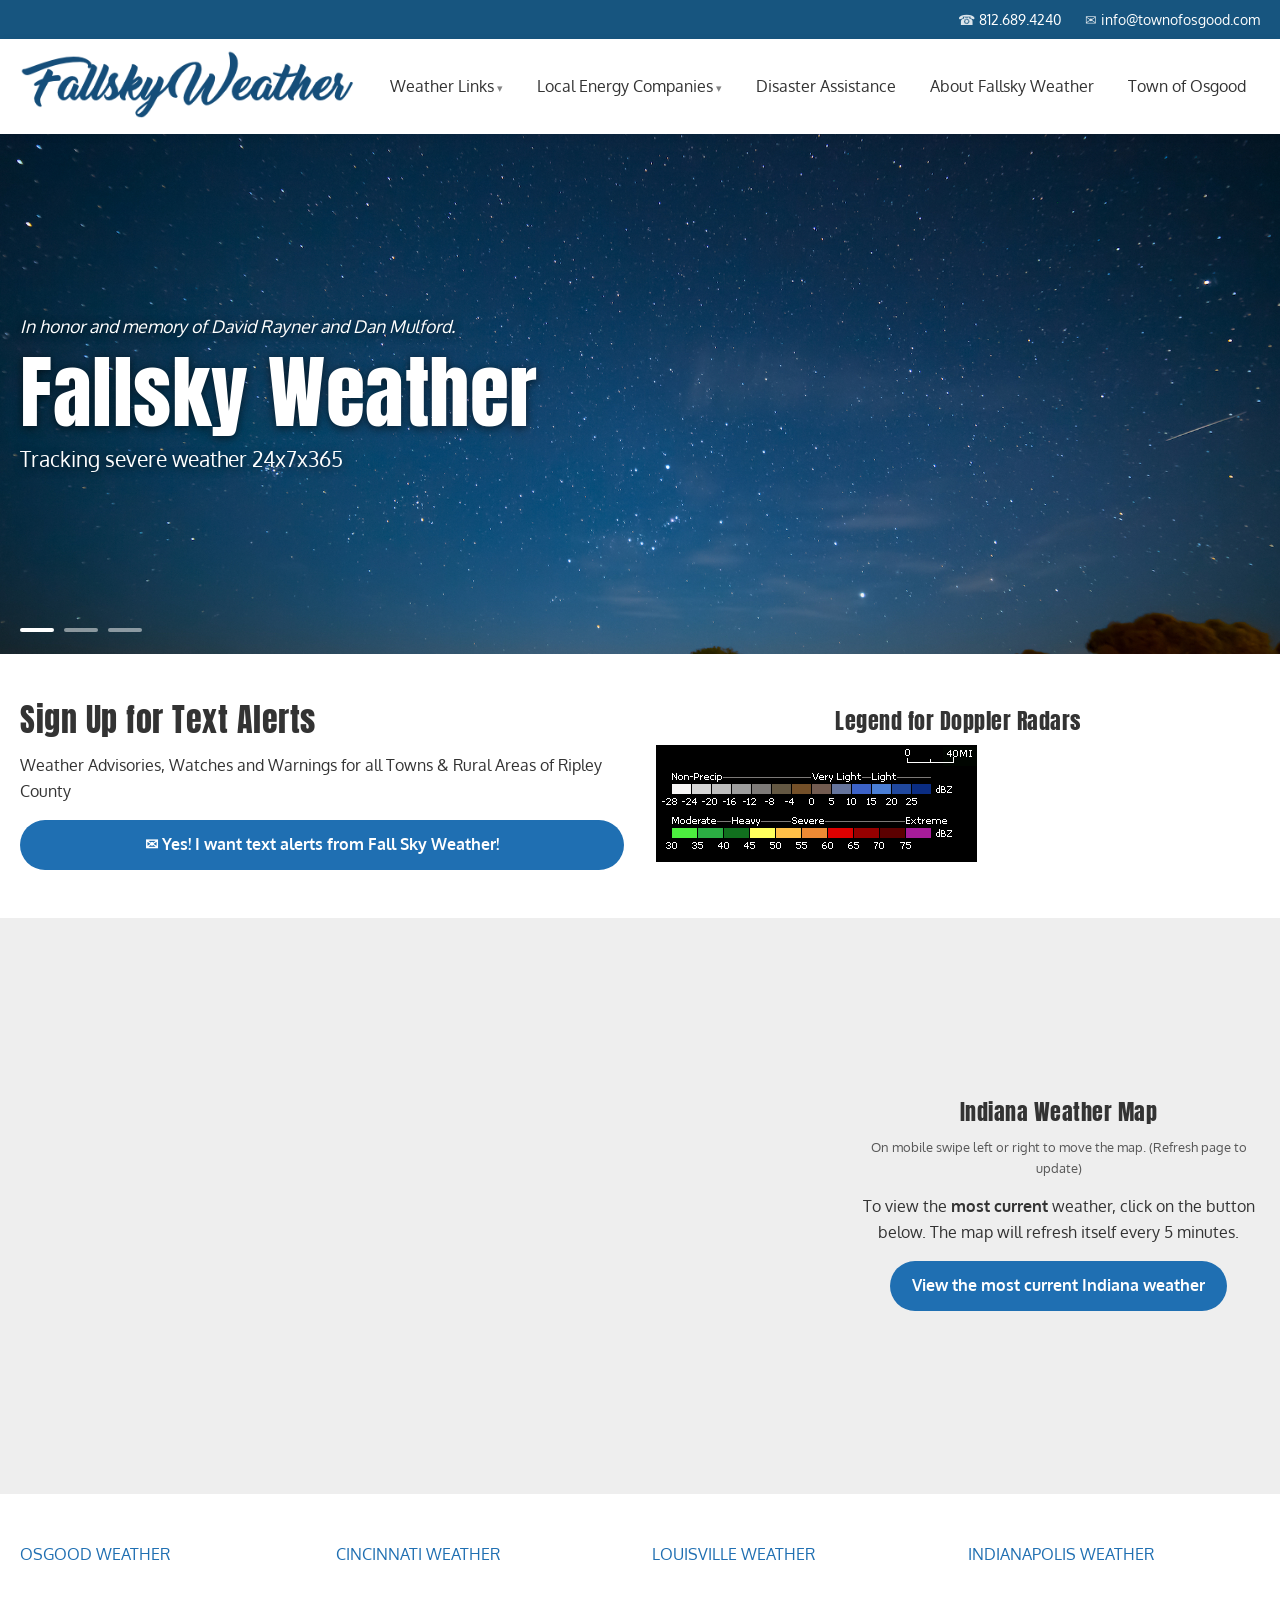
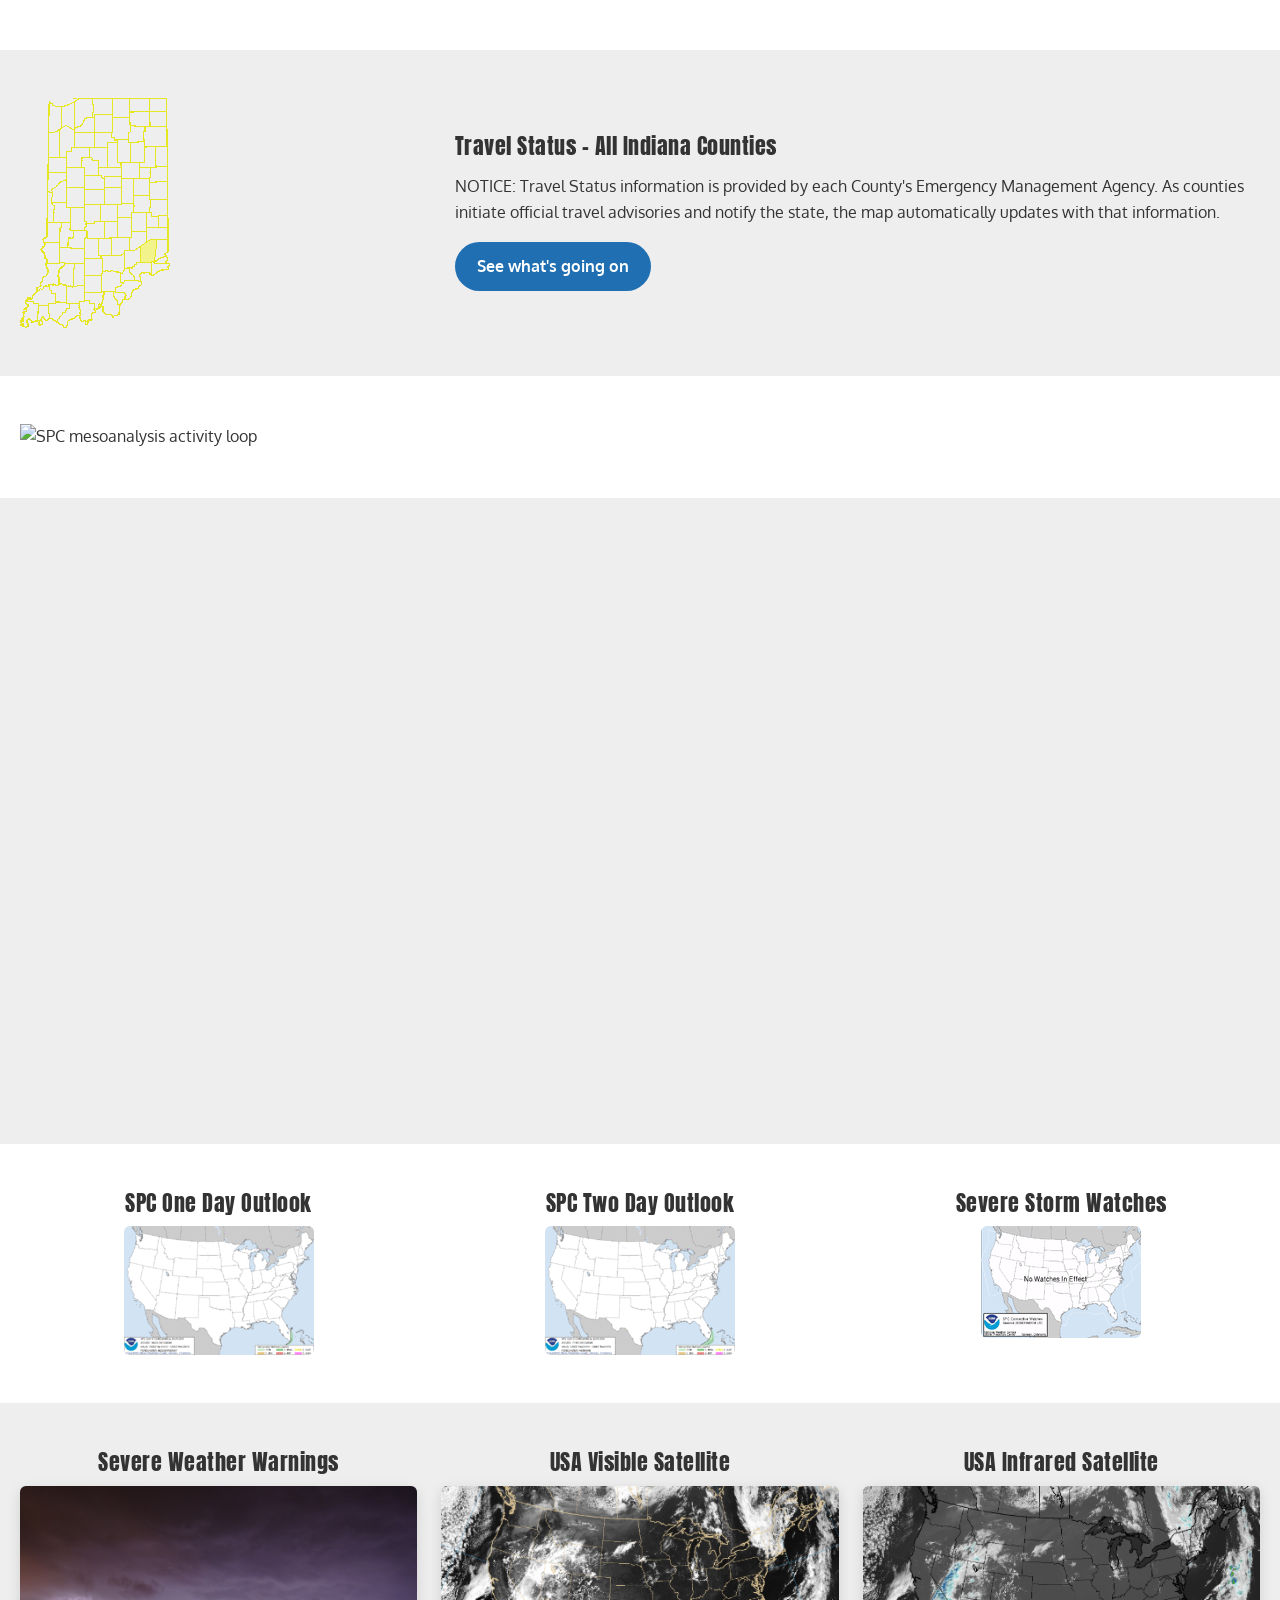
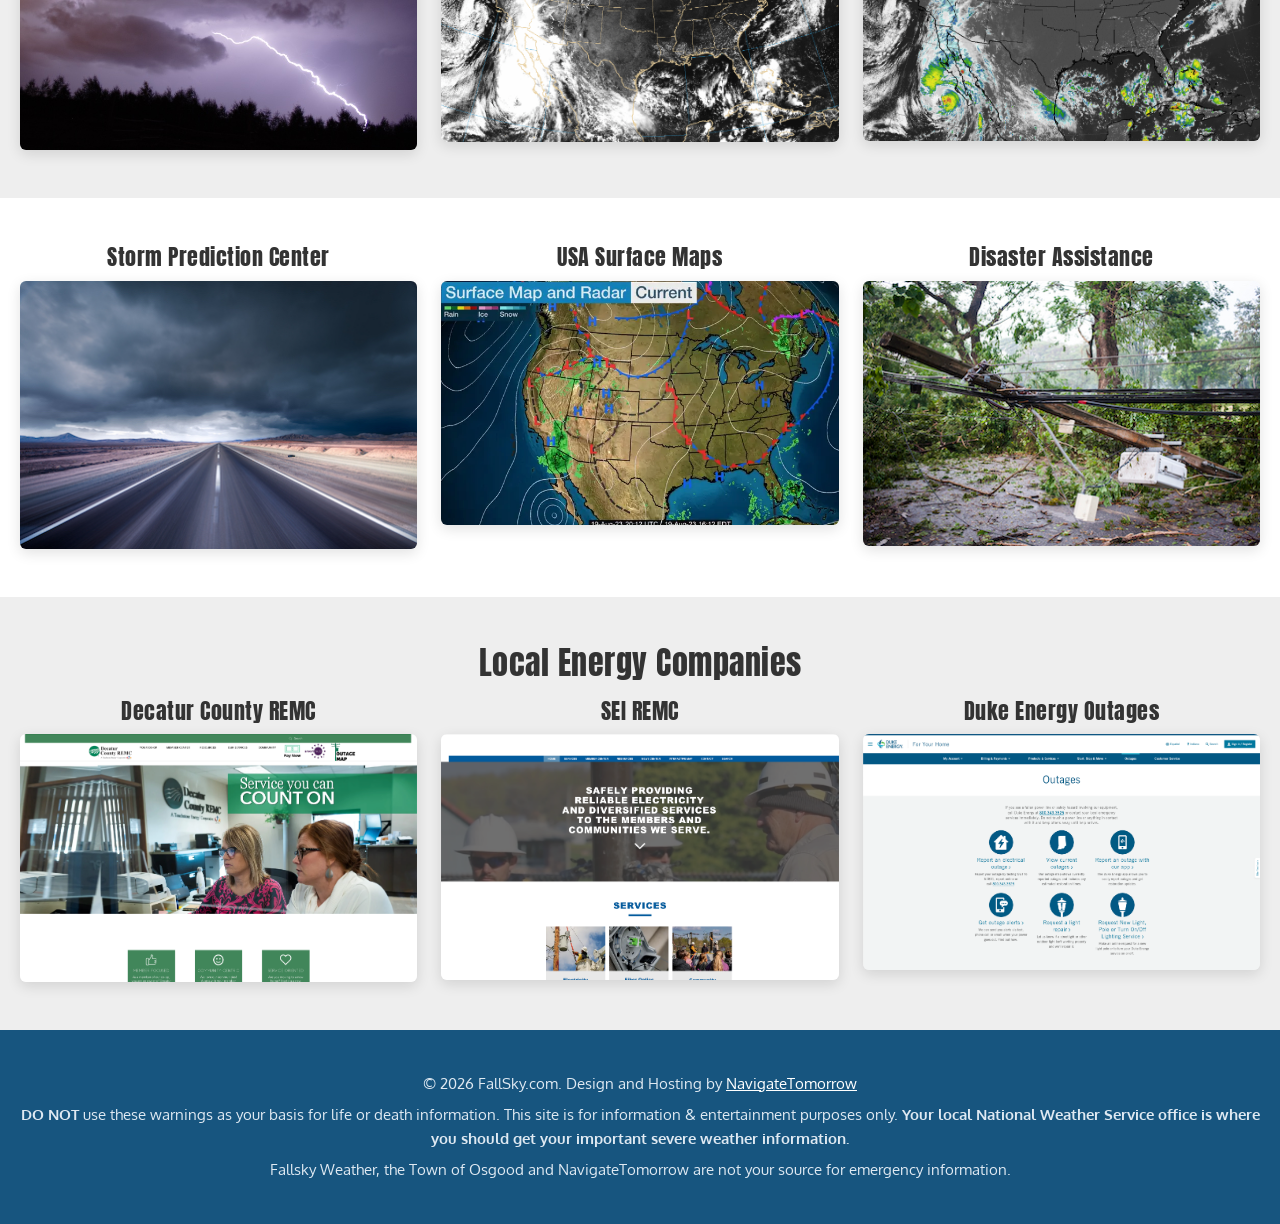
==== index.html @ 4986d74d "Standalone rebuild of fallsky.com front page Plain HTML/CSS/JS conversion of the Joomla home page — " ====
<!doctype html>
<html lang="en">
<head>
  <meta charset="utf-8">
  <meta name="viewport" content="width=device-width, initial-scale=1, shrink-to-fit=no">
  <title>Home - Fallsky Weather</title>
  <meta name="description" content="Severe weather for Southeast Indiana - Ripley County, Milan, Osgood, Versailles, Sunman, New Marion, Batesville, Holton and Dillsboro">
  <meta name="rights" content="Town of Osgood, Indiana">
  <meta name="robots" content="index, follow">
  <link rel="icon" type="image/png" href="images/favicon.png">

  <!-- Google Analytics -->
  <script async src="https://www.googletagmanager.com/gtag/js?id=G-WE79SK23SX"></script>
  <script>
    window.dataLayer = window.dataLayer || [];
    function gtag(){dataLayer.push(arguments);}
    gtag('js', new Date());
    gtag('config', 'G-WE79SK23SX');
  </script>

  <link href="https://fonts.googleapis.com/css?family=Anton&amp;display=swap" rel="stylesheet">
  <link href="https://fonts.googleapis.com/css?family=Oxygen:300,400,700&amp;display=swap" rel="stylesheet">
  <link rel="stylesheet" href="styles.css">
</head>
<body>

  <!-- Top bar -->
  <div class="topbar">
    <div class="container topbar__inner">
      <ul class="topbar__contact">
        <li><span class="ico">&#9742;</span> <a href="tel:812.689.4240">812.689.4240</a></li>
        <li><span class="ico">&#9993;</span> <a href="mailto:info@townofosgood.com">info@townofosgood.com</a></li>
      </ul>
    </div>
  </div>

  <!-- Header -->
  <header class="site-header" id="top">
    <div class="container site-header__inner">
      <a class="logo" href="https://fallsky.com/"><img src="images/logo.png" alt="Fallsky Weather" height="60"></a>

      <button class="nav-toggle" id="navToggle" aria-label="Menu" aria-expanded="false">
        <span></span><span></span><span></span>
      </button>

      <!-- Main menu: same markup drives desktop mega-menu and mobile off-canvas -->
      <nav class="main-nav" id="mainNav" aria-label="Main menu">
        <button class="nav-close" id="navClose" aria-label="Close menu">&times;</button>
        <ul class="menu">
          <li class="menu__item menu__item--has-children">
            <span class="menu__heading" tabindex="0">Weather Links</span>
            <ul class="submenu">
              <li><a href="https://fallsky.com/weather/indiana-radar">Indiana Radar</a></li>
              <li><a href="https://www.ripleycounty.in.gov/ema/">Ripley County Emergency Management Agency</a></li>
              <li><a href="http://kamala.cod.edu/svr/" target="_blank" rel="noopener noreferrer">Severe Weather Warnings</a></li>
              <li><a href="https://www.spc.noaa.gov" target="_blank" rel="noopener noreferrer">Storm Prediction Center</a></li>
              <li><a href="https://weather.com/maps/currentusweather" target="_blank" rel="noopener noreferrer">U.S. Surface Maps</a></li>
              <li><a href="https://www.wunderground.com/maps/satellite/regional-visible" target="_blank" rel="noopener noreferrer">U.S. Visible Satellite</a></li>
              <li><a href="https://www.wunderground.com/maps/satellite/regional-infrared" target="_blank" rel="noopener noreferrer">Infrared Satellite</a></li>
              <li><a href="https://511in.org/list/weather-stations" target="_blank" rel="noopener noreferrer">Weather Station List</a></li>
              <li><a href="https://511in.org/list/cameras?searchTerm=versailles&amp;page=1&amp;pageRecordLimit=25">US 50 - Versailles Traffic Cam</a></li>
              <li><a href="https://511in.org/list/cameras?searchTerm=pentown&amp;page=1&amp;pageRecordLimit=25" target="_blank" rel="noopener noreferrer">I-74 Penntown Traffic Cam</a></li>
            </ul>
          </li>
          <li class="menu__item menu__item--has-children">
            <span class="menu__heading" tabindex="0">Local Energy Companies</span>
            <ul class="submenu">
              <li><a href="http://www.dcremc.com/" target="_blank" rel="noopener noreferrer">Decatur County REMC</a></li>
              <li><a href="http://www.seiremc.com/" target="_blank" rel="noopener noreferrer">SEI REMC</a></li>
              <li><a href="https://www.duke-energy.com/outages" target="_blank" rel="noopener noreferrer">Duke Energy Outages</a></li>
            </ul>
          </li>
          <li class="menu__item"><a href="https://www.disasterassistance.gov" target="_blank" rel="noopener noreferrer">Disaster Assistance</a></li>
          <li class="menu__item"><a href="https://fallsky.com/about-fallsky">About Fallsky Weather</a></li>
          <li class="menu__item"><a href="http://www.osgoodindiana.org" target="_blank" rel="noopener noreferrer">Town of Osgood</a></li>
        </ul>
      </nav>
    </div>
  </header>
  <div class="nav-backdrop" id="navBackdrop"></div>

  <main>

    <!-- Hero slideshow -->
    <section class="hero" id="hero">
      <div class="hero__slide is-active" style="background-image:url(images/night-sky-hyden-western-australia-sbi-301985269.jpg)"></div>
      <div class="hero__slide" style="background-image:url(images/thunderbolt-over-cereal-field-at-summer-time-storm-sbi-3008708791.jpg)"></div>
      <div class="hero__slide" style="background-image:url(images/fall-sky1.jpeg)"></div>
      <div class="hero__overlay container">
        <p class="hero__memorial">In honor and memory of David Rayner and Dan Mulford.</p>
        <h1 class="hero__title">Fallsky Weather</h1>
        <p class="hero__tagline">Tracking severe weather 24x7x365</p>
      </div>
      <div class="hero__dots" id="heroDots" aria-label="Slide controls"></div>
    </section>

    <!-- Text alerts + doppler legend -->
    <section class="section">
      <div class="container split">
        <div class="split__main">
          <h2>Sign Up for Text Alerts</h2>
          <p>Weather Advisories, Watches and Warnings for all Towns &amp; Rural Areas of Ripley County</p>
          <a class="btn btn--block" href="https://www.osgoodindiana.org/txtwire" target="_blank" rel="noopener noreferrer">
            &#9993; Yes! I want text alerts from Fall Sky Weather!
          </a>
        </div>
        <div class="split__aside">
          <h3>Legend for Doppler Radars</h3>
          <img class="img-responsive" src="images/legend.gif" alt="Legend for Doppler Radars" width="321" height="117">
        </div>
      </div>
    </section>

    <!-- AccuWeather mosaic + Indiana map CTA -->
    <section class="section section--muted">
      <div class="container split split--wide-left">
        <div class="split__main">
          <iframe class="embed embed--mosaic" src="https://sirocco.accuweather.com/nx_mosaic_640x480_public/sir/inmasirin_.gif" title="AccuWeather Indiana mosaic" loading="lazy"></iframe>
        </div>
        <div class="split__aside">
          <h3>Indiana Weather Map</h3>
          <p class="small">On mobile swipe left or right to move the map. (Refresh page to update)</p>
          <p>To view the <strong>most current</strong> weather, click on the button below. The map will refresh itself every 5 minutes.</p>
          <a class="btn" href="https://fallsky.com/weather/indiana-radar">View the most current Indiana weather</a>
        </div>
      </div>
    </section>

    <!-- Weather widgets (weatherwidget.io) -->
    <section class="section">
      <div class="container card-grid card-grid--4">
        <div class="widget-cell">
          <a class="weatherwidget-io" href="https://forecast7.com/en/39d13n85d29/osgood/?unit=us" data-label_1="OSGOOD" data-label_2="WEATHER" data-days="5" data-theme="original">OSGOOD WEATHER</a>
        </div>
        <div class="widget-cell">
          <a class="weatherwidget-io" href="https://forecast7.com/en/39d10n84d51/cincinnati/?unit=us" data-label_1="CINCINNATI" data-label_2="WEATHER" data-days="5" data-theme="dark">CINCINNATI WEATHER</a>
        </div>
        <div class="widget-cell">
          <a class="weatherwidget-io" href="https://forecast7.com/en/38d25n85d76/louisville/?unit=us" data-label_1="LOUISVILLE" data-label_2="WEATHER" data-days="5" data-theme="orange">LOUISVILLE WEATHER</a>
        </div>
        <div class="widget-cell">
          <a class="weatherwidget-io" href="https://forecast7.com/en/39d77n86d16/indianapolis/?unit=us" data-label_1="INDIANAPOLIS" data-label_2="WEATHER" data-days="5" data-theme="beige">INDIANAPOLIS WEATHER</a>
        </div>
      </div>
    </section>

    <!-- Indiana travel status card -->
    <section class="section section--muted">
      <div class="container split split--wide-right">
        <div class="split__aside">
          <a href="https://www.in.gov/dhs/traveladvisory/" target="_blank" rel="noopener noreferrer">
            <img class="img-responsive" src="images/ripleyyellow.gif" alt="State of Indiana travel status" width="150" height="230">
          </a>
        </div>
        <div class="split__main">
          <h3>Travel Status - All Indiana Counties</h3>
          <p>NOTICE: Travel Status information is provided by each County's Emergency Management Agency. As counties initiate official travel advisories and notify the state, the map automatically updates with that information.</p>
          <a class="btn" href="https://www.in.gov/dhs/traveladvisory/" target="_blank" rel="noopener noreferrer">See what's going on</a>
        </div>
      </div>
    </section>

    <!-- SPC mesoanalysis loop -->
    <section class="section">
      <div class="container">
        <img class="img-responsive" id="spcLoop" data-src="https://www.spc.noaa.gov/products/activity_loop.gif" alt="SPC mesoanalysis activity loop" style="width:100%">
      </div>
    </section>

    <!-- NWS live radar -->
    <section class="section section--muted">
      <div class="container">
        <iframe class="embed embed--radar" src="https://radar.weather.gov/?settings=[base64]%3D%3D" title="NWS live radar" loading="lazy"></iframe>
      </div>
    </section>

    <!-- SPC outlook trio -->
    <section class="section">
      <div class="container card-grid card-grid--3">
        <div class="card card--plain">
          <h3>SPC One Day Outlook</h3>
          <a href="http://www.spc.noaa.gov/products/outlook/day1otlk.html" target="_blank" rel="noopener noreferrer">
            <img class="img-responsive" src="images/day1otlk_sm.gif" alt="SPC One Day Outlook">
          </a>
        </div>
        <div class="card card--plain">
          <h3>SPC Two Day Outlook</h3>
          <a href="http://www.spc.noaa.gov/products/outlook/day2otlk.html" target="_blank" rel="noopener noreferrer">
            <img class="img-responsive" src="images/day2otlk_sm.gif" alt="SPC Two Day Outlook">
          </a>
        </div>
        <div class="card card--plain">
          <h3>Severe Storm Watches</h3>
          <a href="http://www.spc.noaa.gov/products/watch/" target="_blank" rel="noopener noreferrer">
            <img class="img-responsive" src="images/validww_sm.png" alt="Severe Storm Watches">
          </a>
        </div>
      </div>
    </section>

    <!-- Severe weather image trio -->
    <section class="section section--muted">
      <div class="container card-grid card-grid--3">
        <figure class="card">
          <h3>Severe Weather Warnings</h3>
          <a href="https://kamala.cod.edu/svr/" target="_blank" rel="noopener noreferrer">
            <img class="img-responsive" src="images/img_2123.jpg" alt="Severe Weather Warnings">
          </a>
        </figure>
        <figure class="card">
          <h3>USA Visible Satellite</h3>
          <a href="https://www.wunderground.com/maps/satellite/regional-visible" target="_blank" rel="noopener noreferrer">
            <img class="img-responsive" src="images/2023-08-19_16-17-37.png" alt="USA Visible Satellite">
          </a>
        </figure>
        <figure class="card">
          <h3>USA Infrared Satellite</h3>
          <a href="https://www.wunderground.com/maps/satellite/regional-infrared" target="_blank" rel="noopener noreferrer">
            <img class="img-responsive" src="images/2023-08-19_16-18-30.png" alt="USA Infrared Satellite">
          </a>
        </figure>
      </div>
    </section>

    <!-- SPC / surface / disaster trio -->
    <section class="section">
      <div class="container card-grid card-grid--3">
        <figure class="card">
          <h3>Storm Prediction Center</h3>
          <a href="http://www.spc.noaa.gov/" target="_blank" rel="noopener noreferrer">
            <img class="img-responsive" src="images/road-leading-into-a-desert-storm-sbi-326469100.jpg" alt="Storm Prediction Center">
          </a>
        </figure>
        <figure class="card">
          <h3>USA Surface Maps</h3>
          <a href="https://weather.com/maps/currentusweather" target="_blank" rel="noopener noreferrer">
            <img class="img-responsive" src="images/2023-08-19_16-54-48.png" alt="USA Surface Maps">
          </a>
        </figure>
        <figure class="card">
          <h3>Disaster Assistance</h3>
          <a href="https://www.disasterassistance.gov/" target="_blank" rel="noopener noreferrer">
            <img class="img-responsive" src="images/tree-down-in-wind-damage-sbi-301087381.jpg" alt="Disaster Assistance">
          </a>
        </figure>
      </div>
    </section>

    <!-- Local Energy Companies -->
    <section class="section section--muted">
      <div class="container">
        <h2 class="section__title">Local Energy Companies</h2>
        <div class="card-grid card-grid--3">
          <figure class="card">
            <h3>Decatur County REMC</h3>
            <a href="http://www.dcremc.com/" target="_blank" rel="noopener noreferrer">
              <img class="img-responsive" src="images/2023-08-19_16-24-44.png" alt="Decatur County REMC">
            </a>
          </figure>
          <figure class="card">
            <h3>SEI REMC</h3>
            <a href="http://www.seiremc.com/" target="_blank" rel="noopener noreferrer">
              <img class="img-responsive" src="images/2023-08-19_16-24-04.png" alt="SEI REMC">
            </a>
          </figure>
          <figure class="card">
            <h3>Duke Energy Outages</h3>
            <a href="https://www.duke-energy.com/outages" target="_blank" rel="noopener noreferrer">
              <img class="img-responsive" src="images/2023-08-19_16-23-111.png" alt="Duke Energy Outages">
            </a>
          </figure>
        </div>
      </div>
    </section>

  </main>

  <!-- Footer -->
  <footer class="site-footer">
    <div class="container">
      <p>&copy; 2026 FallSky.com. Design and Hosting by <a href="https://navigatetomorrow.com">NavigateTomorrow</a></p>
      <p><strong>DO NOT</strong> use these warnings as your basis for life or death information. This site is for information &amp; entertainment purposes only. <strong>Your local National Weather Service office is where you should get your important severe weather information.</strong></p>
      <p>Fallsky Weather, the Town of Osgood and NavigateTomorrow are not your source for emergency information.</p>
    </div>
  </footer>

  <button class="scroll-up" id="scrollUp" aria-label="Scroll to top">&#8679;</button>

  <script src="script.js"></script>
</body>
</html>
---- styles.css ----
/* Fallsky Weather — standalone rebuild */

:root {
  --brand: #1f6fb2;
  --brand-dark: #17557f;
  --accent: #e8a33d;
  --ink: #333;
  --muted-bg: #eee;
  --line: #ddd;
  --white: #fff;
  --topbar-bg: #17557f;
  --header-h: 90px;
  --maxw: 1320px;
}

* { box-sizing: border-box; }

html { scroll-behavior: smooth; }

body {
  margin: 0;
  font-family: "Oxygen", -apple-system, Segoe UI, Roboto, Helvetica, Arial, sans-serif;
  color: var(--ink);
  line-height: 1.6;
  background: var(--white);
}

img { max-width: 100%; height: auto; }
.img-responsive { display: block; }

a { color: var(--brand); text-decoration: none; }
a:hover { text-decoration: underline; }

h1, h2, h3 { font-family: "Anton", Impact, sans-serif; font-weight: 400; letter-spacing: .5px; line-height: 1.1; }
h2 { font-size: 2rem; margin: 0 0 .5em; }
h3 { font-size: 1.35rem; margin: 0 0 .5em; }

.container { width: 100%; max-width: var(--maxw); margin: 0 auto; padding: 0 20px; }

/* ---------- Top bar ---------- */
.topbar { background: var(--topbar-bg); color: var(--white); font-size: .9rem; }
.topbar__inner { display: flex; justify-content: flex-end; }
.topbar__contact { list-style: none; display: flex; gap: 24px; margin: 0; padding: 8px 0; flex-wrap: wrap; }
.topbar__contact a { color: var(--white); }
.topbar .ico { opacity: .85; }

/* ---------- Header / nav ---------- */
.site-header {
  position: sticky; top: 0; z-index: 100;
  background: var(--white);
  box-shadow: 0 2px 8px rgba(0,0,0,.08);
}
.site-header__inner { display: flex; align-items: center; justify-content: space-between; min-height: var(--header-h); gap: 20px; }
.logo img { display: block; }

.menu { list-style: none; display: flex; align-items: center; gap: 6px; margin: 0; padding: 0; }
.menu__item { position: relative; }
.menu__item > a,
.menu__heading {
  display: block; padding: 10px 14px; color: var(--ink); font-weight: 700;
  cursor: pointer; white-space: nowrap; background: none; border: 0; font: inherit;
}
.menu__item > a:hover,
.menu__heading:hover { color: var(--brand); text-decoration: none; }
.menu__item--has-children > .menu__heading::after { content: " \25BE"; font-size: .7em; opacity: .6; }

.submenu {
  list-style: none; margin: 0; padding: 8px 0;
  position: absolute; right: 0; top: 100%; min-width: 240px;
  background: var(--white); box-shadow: 0 8px 24px rgba(0,0,0,.15);
  border-radius: 4px;
  opacity: 0; visibility: hidden; transform: translateY(6px);
  transition: opacity .18s ease, transform .18s ease, visibility .18s;
}
.menu__item--has-children:hover > .submenu,
.menu__item--has-children:focus-within > .submenu,
.submenu.is-open { opacity: 1; visibility: visible; transform: translateY(0); }
.submenu a { display: block; padding: 8px 18px; color: var(--ink); font-size: .95rem; }
.submenu a:hover { background: var(--muted-bg); color: var(--brand); text-decoration: none; }

/* hamburger */
.nav-toggle, .nav-close { display: none; }
.nav-toggle {
  width: 44px; height: 44px; border: 0; background: none; cursor: pointer;
  flex-direction: column; justify-content: center; gap: 5px; padding: 0;
}
.nav-toggle span { display: block; height: 3px; width: 26px; background: var(--ink); border-radius: 2px; }

.nav-backdrop {
  position: fixed; inset: 0; background: rgba(0,0,0,.45); z-index: 110;
  opacity: 0; visibility: hidden; transition: opacity .2s ease, visibility .2s;
}
.nav-backdrop.is-open { opacity: 1; visibility: visible; }

/* ---------- Hero ---------- */
.hero { position: relative; height: 520px; overflow: hidden; background: #000; }
.hero__slide {
  position: absolute; inset: 0; background-size: cover; background-position: center;
  opacity: 0; transition: opacity .8s ease;
}
.hero__slide.is-active { opacity: 1; }
.hero__overlay {
  position: absolute; inset: 0; z-index: 2;
  display: flex; flex-direction: column; justify-content: center; align-items: flex-start;
  color: var(--white); text-shadow: 0 2px 10px rgba(0,0,0,.6);
}
.hero__memorial { font-style: italic; margin: 0 0 .5rem; max-width: 640px; font-size: 1.1rem; }
.hero__title { font-size: clamp(2.5rem, 7vw, 5rem); margin: 0; color: var(--white); }
.hero__tagline { font-size: 1.3rem; margin: .4rem 0 0; }
.hero__dots { position: absolute; left: 20px; bottom: 22px; z-index: 3; display: flex; gap: 10px; }
.hero__dots button {
  width: 34px; height: 4px; border: 0; padding: 0; cursor: pointer;
  background: rgba(255,255,255,.5); border-radius: 2px;
}
.hero__dots button.is-active { background: var(--white); }

/* ---------- Sections ---------- */
.section { padding: 48px 0; }
.section--muted { background: var(--muted-bg); }
.section__title { text-align: center; margin-bottom: 1.2rem; }

/* split (two-column) rows */
.split { display: grid; grid-template-columns: 1fr 1fr; gap: 32px; align-items: center; }
.split--wide-left { grid-template-columns: 2fr 1fr; }
.split--wide-right { grid-template-columns: 1fr 2fr; }
.split__aside { text-align: center; }

.small { font-size: .8rem; opacity: .8; }

/* card grids */
.card-grid { display: grid; gap: 24px; }
.card-grid--3 { grid-template-columns: repeat(3, 1fr); }
.card-grid--4 { grid-template-columns: repeat(4, 1fr); }
.card { text-align: center; margin: 0; }
.card img { margin: 0 auto; border-radius: 6px; box-shadow: 0 4px 14px rgba(0,0,0,.12); }
.card--plain img { box-shadow: none; }

.widget-cell { min-height: 60px; }

/* embeds */
.embed { width: 100%; border: 0; display: block; }
.embed--mosaic { height: 480px; }
.embed--radar { height: 550px; }

/* ---------- Buttons ---------- */
.btn {
  display: inline-block; background: var(--brand); color: var(--white);
  padding: 12px 22px; border-radius: 40px; font-weight: 700; border: 0; cursor: pointer;
  transition: background .18s ease;
}
.btn:hover { background: var(--brand-dark); text-decoration: none; color: var(--white); }
.btn--block { display: block; text-align: center; }

/* ---------- Footer ---------- */
.site-footer { background: var(--brand-dark); color: #dfe9f2; padding: 34px 0; text-align: center; font-size: .92rem; }
.site-footer a { color: var(--white); text-decoration: underline; }
.site-footer p { margin: .5rem 0; }

/* scroll-up */
.scroll-up {
  position: fixed; right: 20px; bottom: 20px; z-index: 90;
  width: 46px; height: 46px; border-radius: 50%; border: 0; cursor: pointer;
  background: var(--brand); color: var(--white); font-size: 1.3rem; line-height: 1;
  box-shadow: 0 4px 14px rgba(0,0,0,.25);
  opacity: 0; visibility: hidden; transition: opacity .2s ease, visibility .2s;
}
.scroll-up.is-visible { opacity: 1; visibility: visible; }

/* ---------- Responsive ---------- */
@media (max-width: 991px) {
  .card-grid--4 { grid-template-columns: repeat(2, 1fr); }
}

@media (max-width: 900px) {
  /* off-canvas menu */
  .nav-toggle { display: flex; }
  .nav-close {
    display: block; position: absolute; top: 10px; right: 14px;
    border: 0; background: none; font-size: 2rem; line-height: 1; cursor: pointer; color: var(--ink);
  }
  .main-nav {
    position: fixed; top: 0; right: 0; z-index: 120;
    width: 300px; max-width: 85vw; height: 100vh; overflow-y: auto;
    background: var(--white); box-shadow: -4px 0 24px rgba(0,0,0,.2);
    transform: translateX(100%); transition: transform .25s ease;
    padding: 60px 0 24px;
  }
  .main-nav.is-open { transform: translateX(0); }
  .menu { flex-direction: column; align-items: stretch; gap: 0; }
  .menu__item { border-bottom: 1px solid var(--line); }
  .menu__item > a, .menu__heading { padding: 14px 20px; width: 100%; text-align: left; }
  .submenu {
    position: static; opacity: 1; visibility: visible; transform: none;
    box-shadow: none; min-width: 0; padding: 0; border-radius: 0;
    max-height: 0; overflow: hidden; transition: max-height .25s ease;
    background: #f7f7f7;
  }
  .submenu.is-open { max-height: 640px; }
  .menu__item--has-children:hover > .submenu { max-height: 0; } /* hover disabled on mobile */
  .menu__item--has-children:hover > .submenu.is-open { max-height: 640px; }
}

@media (max-width: 767px) {
  .split, .split--wide-left, .split--wide-right { grid-template-columns: 1fr; }
  .card-grid--3, .card-grid--4 { grid-template-columns: 1fr; }
  .hero { height: 440px; }
}
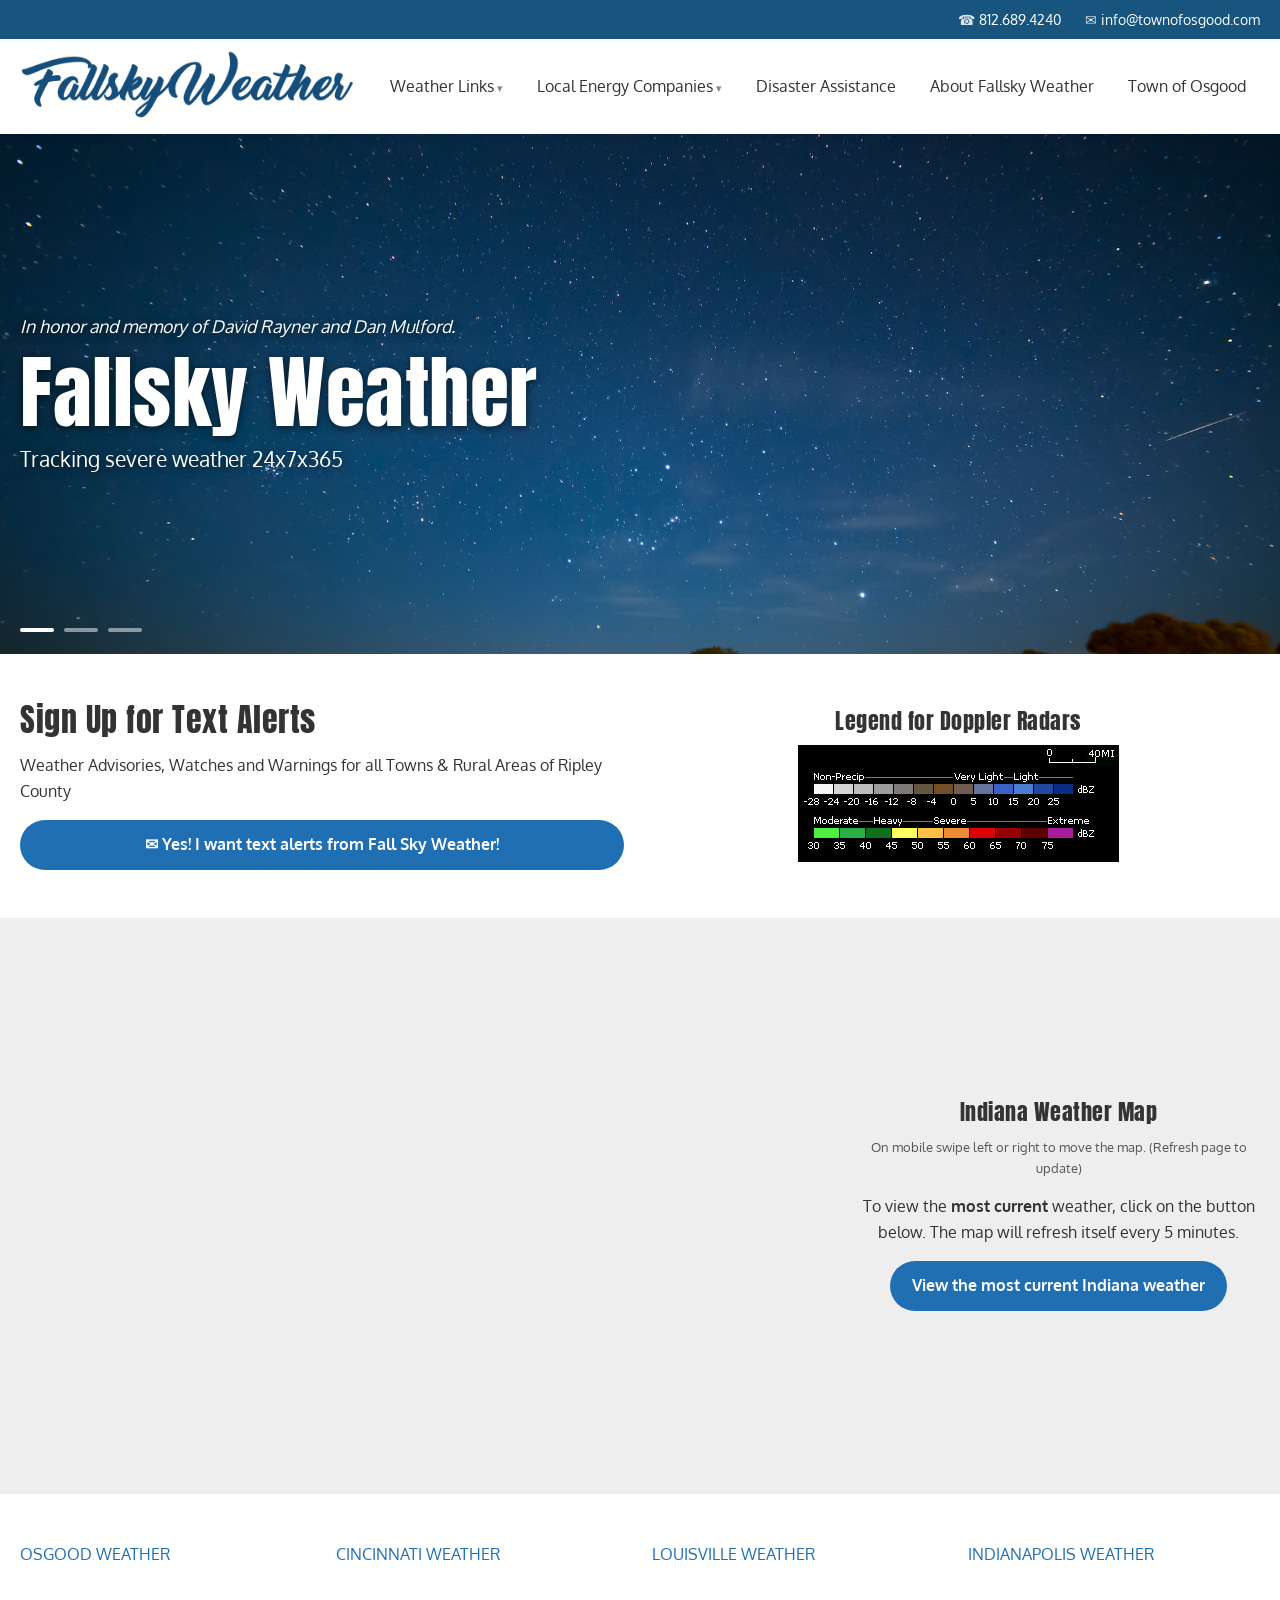
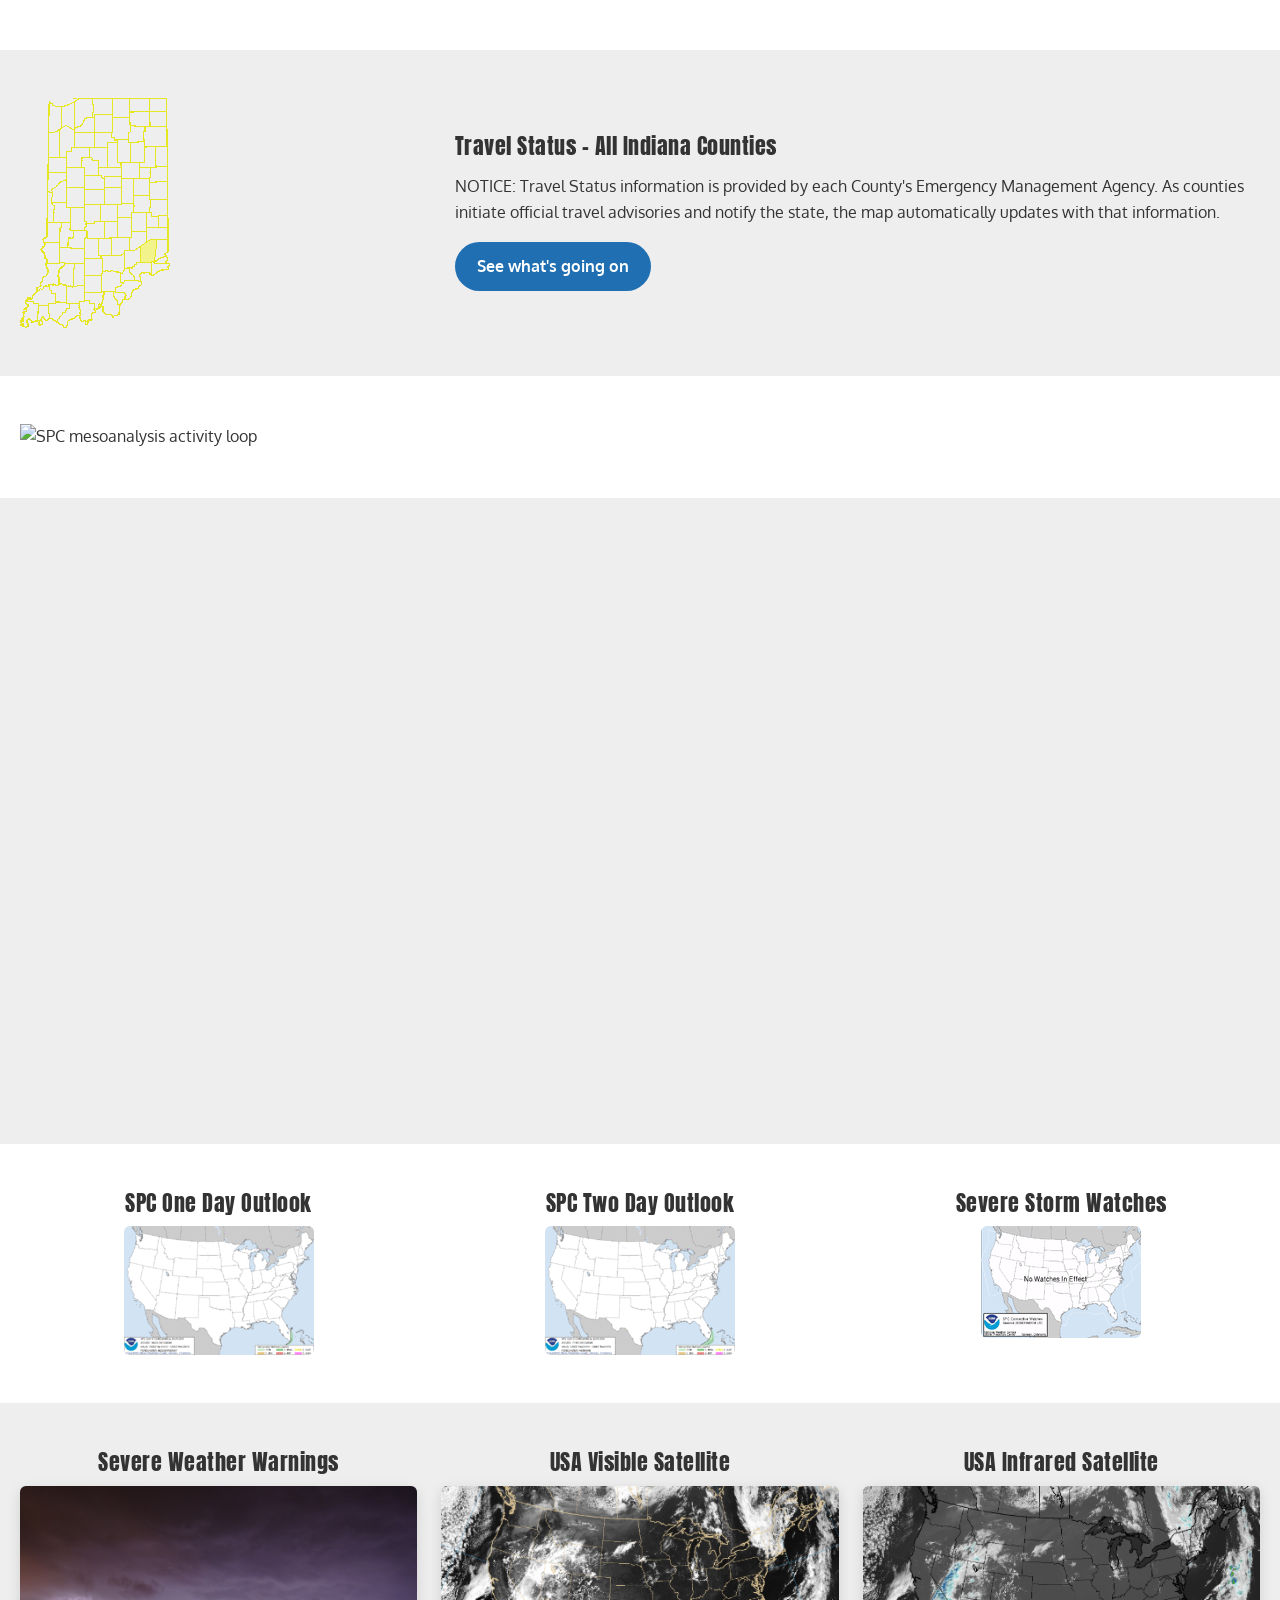
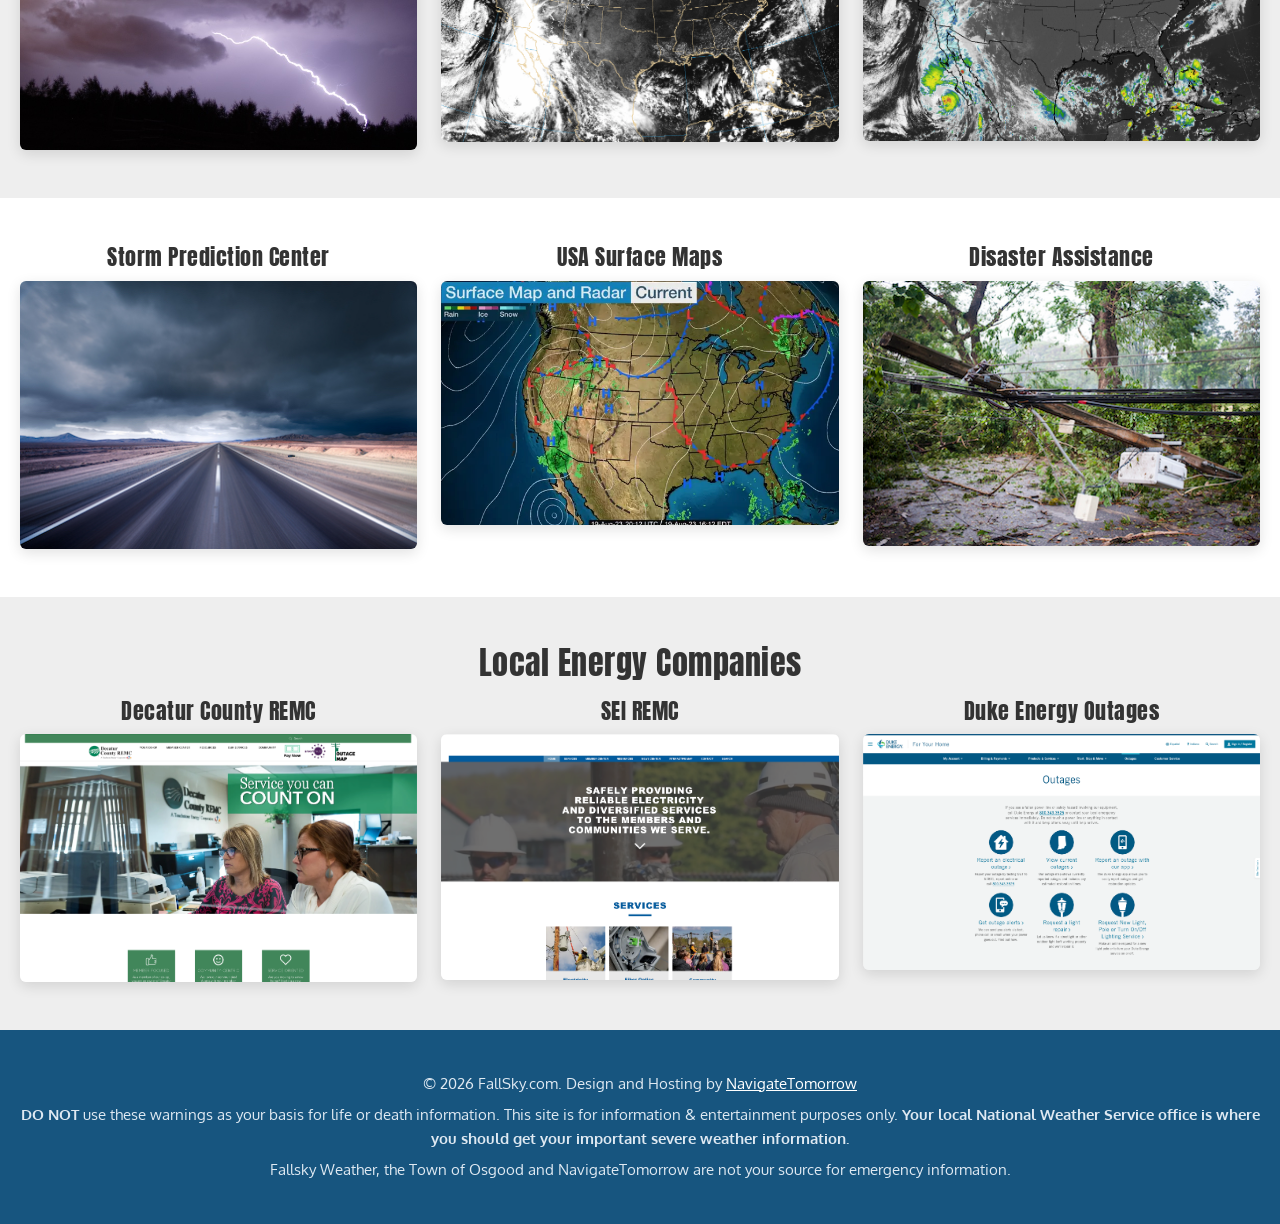
==== commit f93682c8: "Center legend image: block img needs margin auto, not text-align Co-Authored-By: Claude Opus 4.8 <no" ====
--- a/index.html
+++ b/index.html
@@ -71,13 +71,15 @@
             </ul>
           </li>
           <li class="menu__item"><a href="https://www.disasterassistance.gov" target="_blank" rel="noopener noreferrer">Disaster Assistance</a></li>
-          <li class="menu__item"><a href="https://fallsky.com/about-fallsky">About Fallsky Weather</a></li>
+          <li class="menu__item"><a href="about-fallsky.html">About Fallsky Weather</a></li>
           <li class="menu__item"><a href="http://www.osgoodindiana.org" target="_blank" rel="noopener noreferrer">Town of Osgood</a></li>
         </ul>
       </nav>
+      <!-- Backdrop lives inside the header so it shares the nav's stacking context
+           (iOS Safari mis-layers a fixed backdrop that sits outside the sticky header). -->
+      <div class="nav-backdrop" id="navBackdrop"></div>
     </div>
   </header>
-  <div class="nav-backdrop" id="navBackdrop"></div>
 
   <main>
 
@@ -106,7 +108,7 @@
         </div>
         <div class="split__aside">
           <h3>Legend for Doppler Radars</h3>
-          <img class="img-responsive" src="images/legend.gif" alt="Legend for Doppler Radars" width="321" height="117">
+          <img class="img-responsive" src="images/legend.gif" alt="Legend for Doppler Radars" width="321" height="117" style="margin:0 auto">
         </div>
       </div>
     </section>
--- a/styles.css
+++ b/styles.css
@@ -46,7 +46,7 @@
 
 /* ---------- Header / nav ---------- */
 .site-header {
-  position: sticky; top: 0; z-index: 100;
+  position: sticky; top: 0; z-index: 115;
   background: var(--white);
   box-shadow: 0 2px 8px rgba(0,0,0,.08);
 }
@@ -155,6 +155,22 @@
 .site-footer { background: var(--brand-dark); color: #dfe9f2; padding: 34px 0; text-align: center; font-size: .92rem; }
 .site-footer a { color: var(--white); text-decoration: underline; }
 .site-footer p { margin: .5rem 0; }
+
+/* ---------- Prose / About page ---------- */
+.prose { max-width: 900px; }
+.prose__title { font-size: 2.6rem; margin: 0 0 .4rem; }
+.prose__rule { border: 0; border-top: 1px solid var(--line); margin: 0 0 1.6rem; }
+.prose__subhead { margin-top: 1.6rem; }
+.prose p { margin: 0 0 1.2rem; }
+.prose__figure {
+  float: right; width: 360px; max-width: 45%;
+  margin: 0 0 1rem 1.6rem; border-radius: 6px;
+  box-shadow: 0 4px 14px rgba(0,0,0,.15);
+}
+@media (max-width: 600px) {
+  .prose__figure { float: none; width: 100%; max-width: 100%; margin: 0 0 1.2rem; }
+  .prose__title { font-size: 2rem; }
+}
 
 /* scroll-up */
 .scroll-up {
